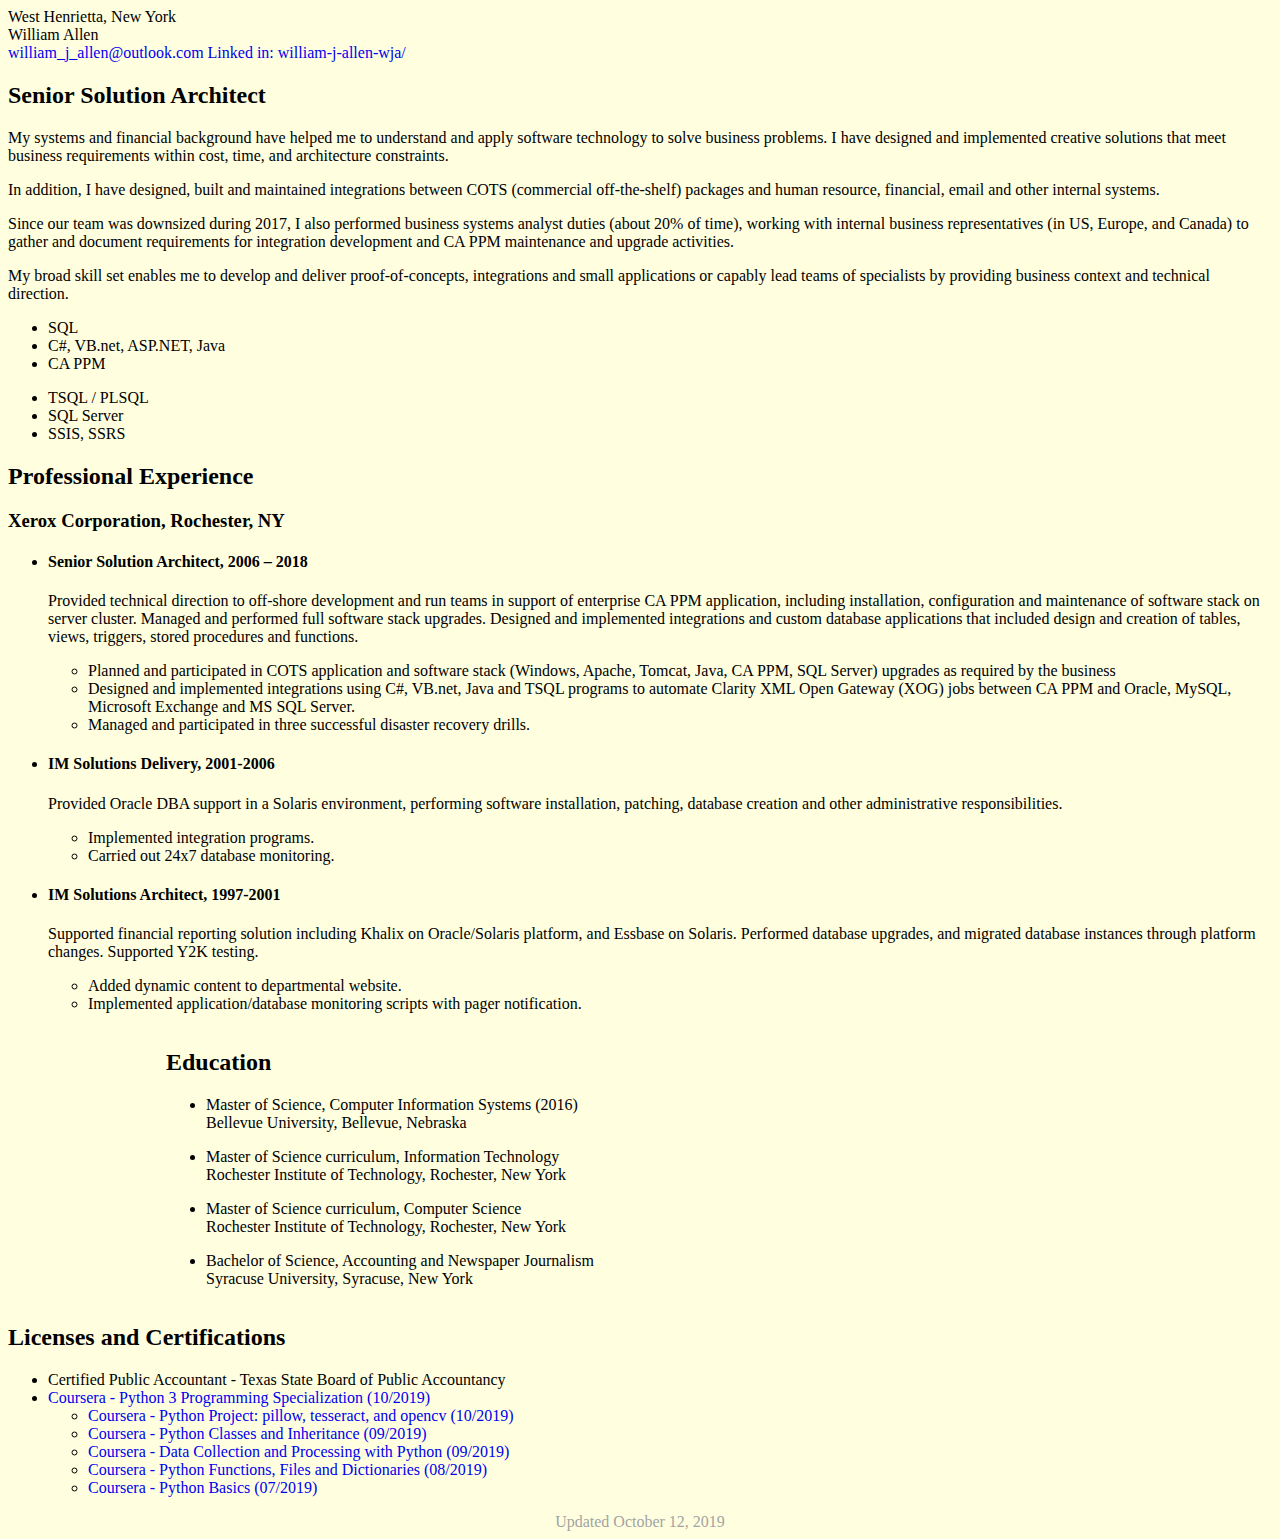
==== resume/index.html @ 9f1467f0 "Second commit" ====
<!DOCTYPE html>
<html lang="en">
<head>
	<meta charset="UTF-8">
	<meta name="description" content="Personal resume of William Allen">
	<meta name="keywords" content="CA PPM, SQL, TSQL, C#, ASP.net, Python">
	<meta name="author" content="William Allen">
	<meta name="viewport" content="width=device-width, initial-scale=1.0">
	<title>Resume of William J. Allen</title>
	<link rel="stylesheet" type="text/css" href="resume.css">
</head>
<body>
	<main class="grid">
			<aside class="sidebar-left">
					<section class="my_location">West Henrietta, New York</section>
			</aside>
			<header>
				<section class="my_name">William Allen</section>
			</header>
			<aside class="sidebar-right">
					<a href="william_j_allen@outlook.com">william_j_allen@outlook.com</a>
					<a href="https://www.linkedin.com/in/william-j-allen-wja/">Linked in: william-j-allen-wja/</a>
			</aside>
			<article>
						<section class="work_history">
							<h2 class="role">Senior Solution Architect</h2>
							<p>My systems and financial background have helped me to understand and apply software technology to solve business problems.  I have designed and implemented creative solutions that meet business requirements within cost, time, and architecture constraints.
							<p>In addition, I have designed, built and maintained integrations between COTS (commercial off-the-shelf) packages and human resource, financial, email and other internal systems.</p>
							<p>Since our team was downsized during 2017, I also performed business systems analyst duties (about 20% of time), working with internal business representatives (in US, Europe, and Canada) to gather and document requirements for integration development and CA PPM maintenance and upgrade activities.</p>
							<p>My broad skill set enables me to develop and deliver proof-of-concepts, integrations and small applications or capably lead teams of specialists by providing business context and technical direction.</p>
							<section id="skills">
								<ul class="programming_skills">
									<li><def title="Structured Query Language">SQL</def></li>
									<li>C#, VB.net, ASP.NET, Java</li>
									<li>CA PPM</li>
								</ul>
								<ul class="sql_skills">
									<li>TSQL / PLSQL</li>
									<li>SQL Server</li>
									<li>SSIS, SSRS</li>
								</ul>
							</section>
						</section>
						<section class="exerience">
							<h2>Professional Experience</h2>
							<h3>Xerox Corporation, Rochester, NY</h3>
							<ul class="xerox_experience"><li>
							<article>	
							<h4><strong>Senior Solution Architect, 2006 – 2018</strong></h4> 
							<p>Provided technical direction to off-shore development and run teams in support of enterprise CA PPM application, including installation, configuration and maintenance of software stack on server cluster. Managed and performed full software stack upgrades.  Designed and implemented integrations and custom database applications that included design and creation of tables, views, triggers, stored procedures and functions.</p>
							<ul>
								<li>Planned and participated in COTS application and software stack (Windows, Apache, Tomcat, Java, CA PPM, SQL Server) upgrades as required by the business</li>
								<li>Designed and implemented integrations using C#, VB.net, Java and TSQL programs to automate Clarity XML Open Gateway (XOG) jobs between CA PPM and Oracle, MySQL, Microsoft Exchange and MS SQL Server.</li>
								<li>Managed and participated in three successful disaster recovery drills.</li>
							</ul>
							</article>
							</li>
							<li>
							<article>
								<h4>IM Solutions Delivery, 2001-2006</h4>
								<p>Provided Oracle DBA support in a Solaris environment, performing software installation, patching, database creation and other administrative responsibilities.</p>
								<ul>
									<li>Implemented integration programs.</li>
									<li>Carried out 24x7 database monitoring.</li>
								</ul>
							</article>
							</li>
							<li>
							<article>
								<h4>IM Solutions Architect, 1997-2001</h4>
								<p>Supported financial reporting solution including Khalix on Oracle/Solaris platform, and Essbase on Solaris. Performed database upgrades, and migrated database instances through platform changes. Supported Y2K testing.</p>
								<ul>
									<li>Added dynamic content to departmental website.</li> 
									<li>Implemented application/database monitoring scripts with pager notification.</li>
								</ul>
							</article>
							</li>
						</section>
						<section class="education">
							<h2>Education</h2>
							<ul class="education_list">
								<li>
									<p>Master of Science, Computer Information Systems (2016)<br>
									Bellevue University, Bellevue, Nebraska</p>
								</li>
								<li>
									<p>Master of Science curriculum, Information Technology<br>
									Rochester Institute of Technology, Rochester, New York</p>
								</li>
								<li>
									<p>Master of Science curriculum, Computer Science<br>
									Rochester Institute of Technology, Rochester, New York</p>
								</li>
								<li>
									<p>Bachelor of Science, Accounting and Newspaper Journalism<br>
									Syracuse University, Syracuse, New York</p> 
								</li>
							</ul>
						</section>
						<section class="licensesAndCertifications">
							<h2>Licenses and Certifications</h2>
							<ul class="certifications">
								<li>Certified Public Accountant - Texas State Board of Public Accountancy</li>
								<li><a href="https://www.coursera.org/account/accomplishments/specialization/2DDCJHK46DXC">Coursera - Python 3 Programming Specialization (10/2019)</a></li>
								<ul>
									<li><a href="https://www.coursera.org/account/accomplishments/verify/3CRKJTZRPPVU">Coursera - Python Project: pillow, tesseract, and opencv (10/2019)</a></li>
									<li><a href="https://www.coursera.org/account/accomplishments/certificate/UV35SB3U2FBF">Coursera - Python Classes and Inheritance (09/2019)</a></li>
									<li><a href="https://www.coursera.org/account/accomplishments/certificate/UXDQP4SZAY3D">Coursera - Data Collection and Processing with Python (09/2019)</a></li>
									<li><a href="https://www.coursera.org/account/accomplishments/verify/93HMRLVPU5BG">Coursera - Python Functions, Files and Dictionaries (08/2019)</a></li>
									<li><a href="https://www.coursera.org/account/accomplishments/verify/N2TG2YZEWYV6">Coursera - Python Basics (07/2019)</a></li>
								</ul>
							</ul>
						</section>
			</article>
			
			<footer>
				Updated October 12, 2019
			</footer>
		</main>	
	</body>
</html>
---- resume/resume.css ----
#introduction {
  width: 45% ;
  margin-left: auto ;
  margin-right: auto ;
}

#interests {
  width: 45% ;
  margin-left: auto ;
  margin-right: auto ;
}

#photos {
  width: 45% ;
  margin-left: auto ;
  margin-right: auto ;
}

#top_nav_bar {
  margin:0 auto;
  width: 60%;
}

body {
    font-family:Helvetica Neue;
    background-color: lightyellow;
    color:#000000;
}

h1 {
    font-size:xx-large;
    text-align:center;
}

section {
    padding:0px 0 0px 0;
}

nav {
    display:inline-block;
    padding:0px 0 0px 0;
    margin:0 auto;
    width: 50%;
    align-content: center;
    justify-content: center;
    align-items: center;
}

nav p {
    display:inline-block;
    margin-right: 10px;
    text-align: center;
    justify-content: center;
    align-content: center;
    justify-content: center;
    align-items: center;
}

p.blocktext {
    margin-left: auto;
    margin-right: auto;
    width: 50%
}

a {
    text-decoration:none;
}

footer {
    color:#a3a3a3;
    text-align:center;
}

.education {
  margin:0 auto;
  width: 75%;
  align-content: center;
  justify-content: center;
  align-items: center;
}

.photos {
  margin:0 auto;
  width: 80%;
  align-content: center;
}

#nav {
  position: absolute;
  left: 0px;
  height: 40px;
  background-color: #2C64B4;
  width: 100%;
  text-align: center;
}
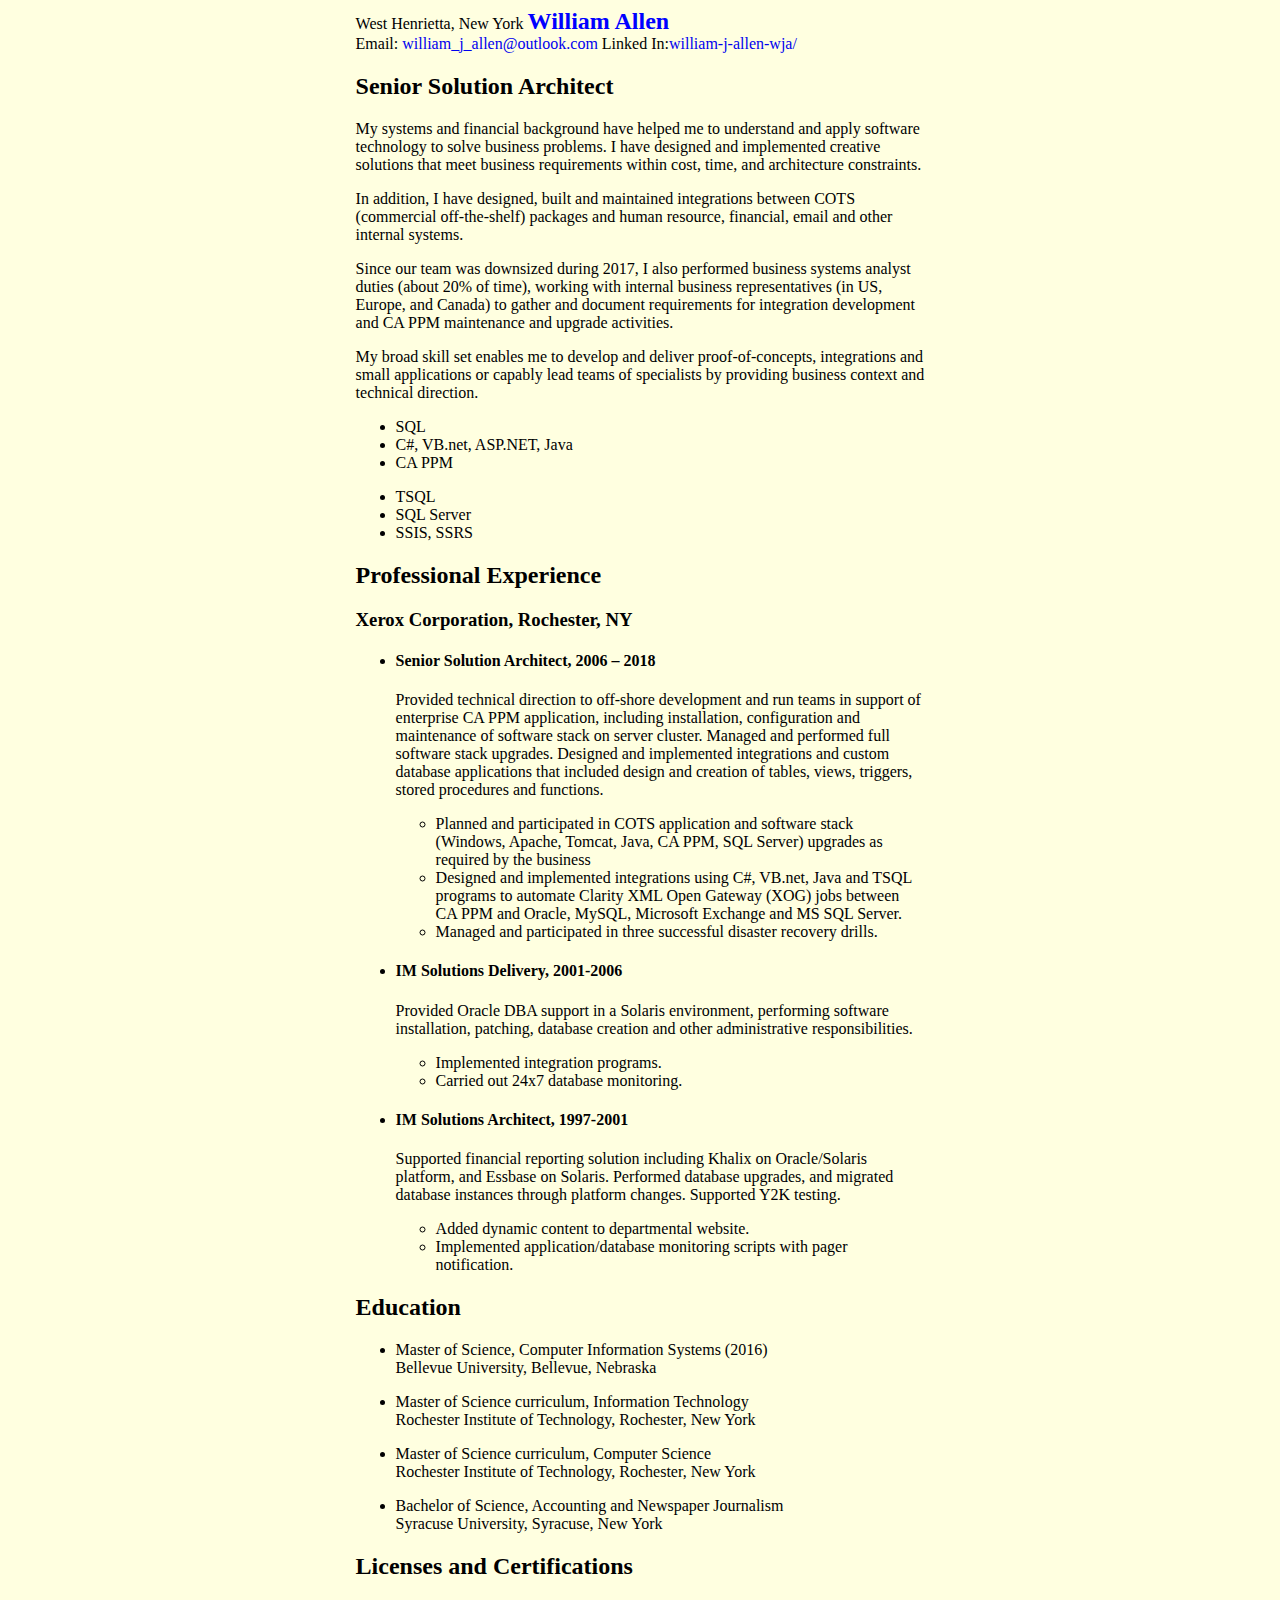
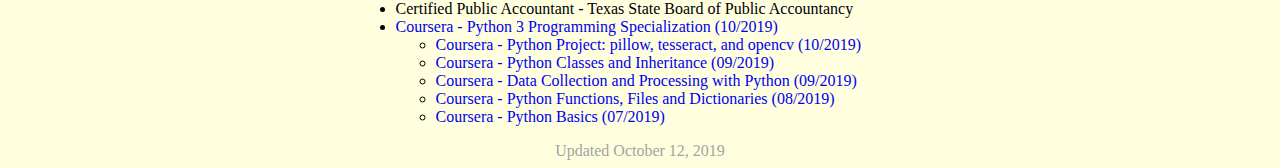
==== commit c7b60126: "CSS changes" ====
--- a/resume/index.html
+++ b/resume/index.html
@@ -11,16 +11,11 @@
 </head>
 <body>
 	<main class="grid">
-			<aside class="sidebar-left">
-					<section class="my_location">West Henrietta, New York</section>
-			</aside>
-			<header>
-				<section class="my_name">William Allen</section>
-			</header>
-			<aside class="sidebar-right">
-					<a href="william_j_allen@outlook.com">william_j_allen@outlook.com</a>
-					<a href="https://www.linkedin.com/in/william-j-allen-wja/">Linked in: william-j-allen-wja/</a>
-			</aside>
+			<aside id="title">
+				  <span id="myLocation">West Henrietta, New York</span>
+					<span id="myName">William Allen</span>
+					<div>Email: <a href="william_j_allen@outlook.com">william_j_allen@outlook.com</a>
+						Linked In:<a href="https://www.linkedin.com/in/william-j-allen-wja/">william-j-allen-wja/</a></div>
 			<article>
 						<section class="work_history">
 							<h2 class="role">Senior Solution Architect</h2>
@@ -35,7 +30,7 @@
 									<li>CA PPM</li>
 								</ul>
 								<ul class="sql_skills">
-									<li>TSQL / PLSQL</li>
+									<li>TSQL</li>
 									<li>SQL Server</li>
 									<li>SSIS, SSRS</li>
 								</ul>
--- a/resume/resume.css
+++ b/resume/resume.css
@@ -71,14 +71,6 @@
     text-align:center;
 }
 
-.education {
-  margin:0 auto;
-  width: 75%;
-  align-content: center;
-  justify-content: center;
-  align-items: center;
-}
-
 .photos {
   margin:0 auto;
   width: 80%;
@@ -93,3 +85,20 @@
   width: 100%;
   text-align: center;
 }
+
+.education {
+  margin:0 auto;
+}
+
+#myName {
+  color: blue;
+  font-weight: bold;
+  font-size: 1.5em;
+  align-content:center;
+}
+
+#title {
+  width: 45% ;
+  margin-left: auto ;
+  margin-right: auto ;
+}
